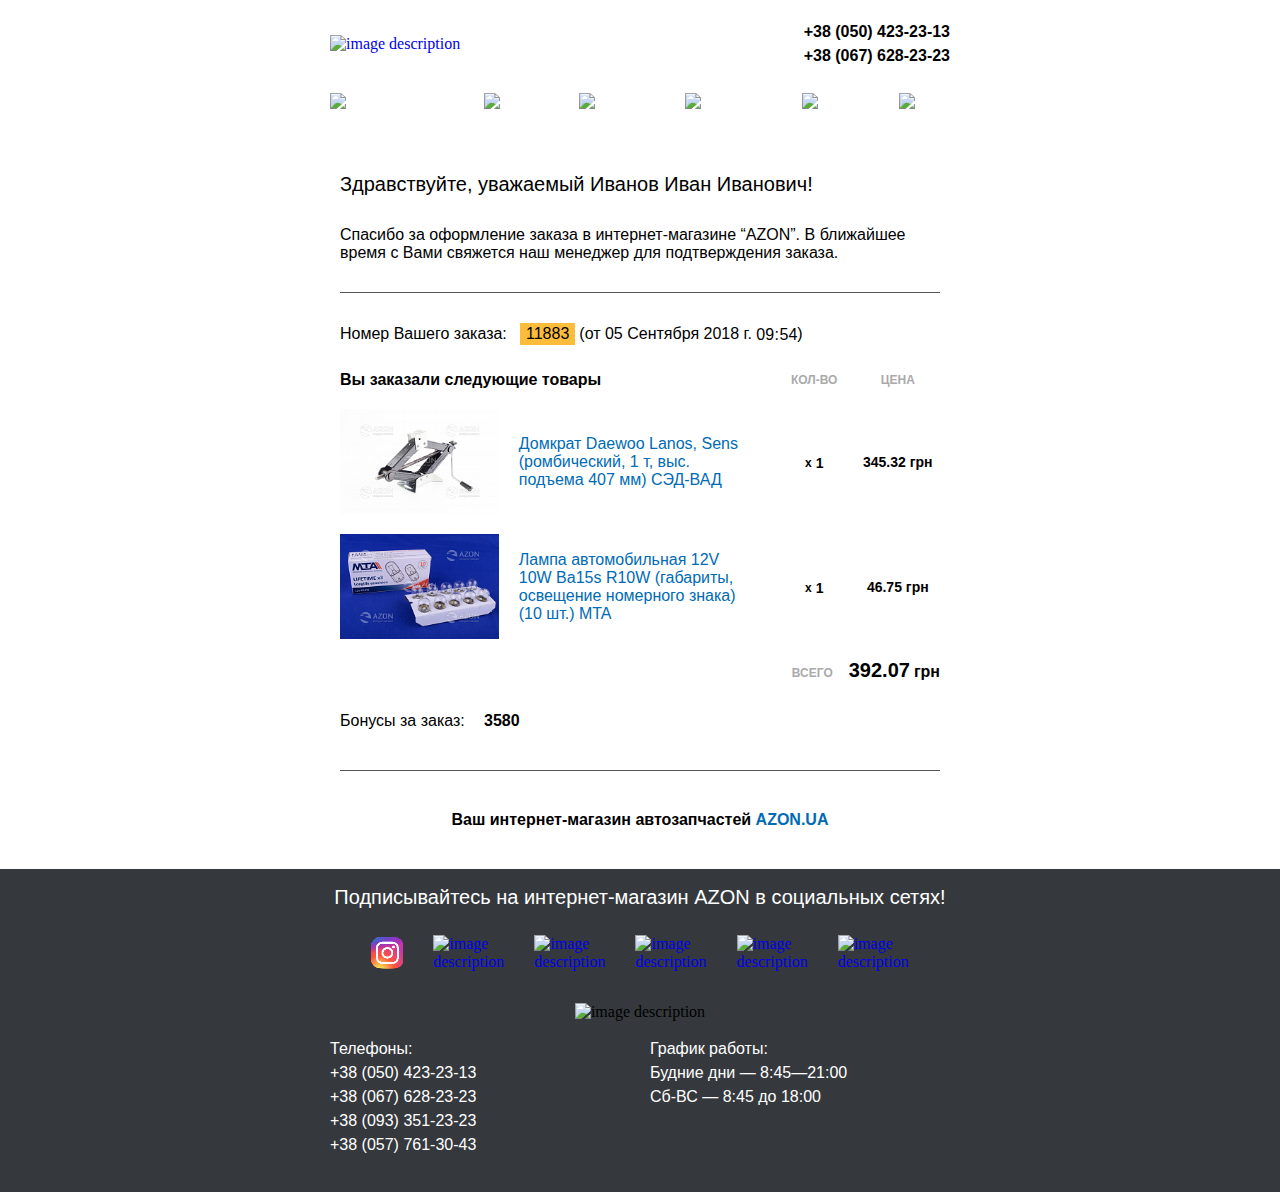
==== order.html @ e0216273 "first commit" ====
<!DOCTYPE html PUBLIC "-//W3C//DTD XHTML 1.0 Strict//EN" "http://www.w3.org/TR/xhtml1/DTD/xhtml1-strict.dtd">
<html xmlns="http://www.w3.org/1999/xhtml">
<head>
  <meta charset="UTF-8">
  <title>AZON</title>
</head>
<body marginheight="0" marginwidth="0" leftmargin="0" topmargin="0" bgcolor="#ffffff" style="min-width:320px; height: 100%;">


<table width="100%" cellpadding="0" cellspacing="0" border="0" bgcolor="#ffffff" style="height: 100%;">
  <tr>
    <td valign="top">
      <table class="container" width="640" cellpadding="0" cellspacing="0" border="0" align="center" style="margin-left:auto; margin-right:auto; padding: 0 10px">
        <tr>
          <td class="header">
            <table cellpadding="0" cellspacing="0" border="0" width="100%">
              <tbody>
              <tr>
                <td height="20" style="font-size: 0; line-height: 0;"></td>
              </tr>
              <tr>
                <td width="181"><a href="https://azon.ua" target="_blank" style="text-decoration: none;"><img src="https://azon.ua/bitrix/templates/azon/images/mail/azon.png" align="left" border="0" hspace="0" vspace="0" alt="image description" style="vertical-align: top; width: 100% !important; max-width: 100%; height: auto !important;" /></a></td>
                <td width="20"></td>
                <td>
                  <table cellpadding="0" cellspacing="0" border="0" width="100%">
                    <tbody>
                    <tr>
                      <td align="right"><a href="tel:+380504232313" value="+380504232313" target="_blank" style="font-size:16px; font-weight: 700; text-decoration:none; line-height:24px; color: #000000; font-family: Tahoma, Geneva, sans-serif;">+38 (050) 423-23-13</a></td>
                    </tr>
                    <td align="right"><a href="tel:+380676282323" value="+380676282323" target="_blank" style="font-size:16px; font-weight: 700; text-decoration:none; line-height:24px; color: #000000; font-family: Tahoma, Geneva, sans-serif;">+38 (067) 628-23-23</a></td>
                    </tr>
                    </tbody>
                  </table>
                </td>
              </tr>
              <tr>
                <td height="25" style="font-size: 0; line-height: 0;"></td>
              </tr>
              </tbody>
            </table>
          </td>
        </tr>
        <tr>
          <td class="content" style="font-size: 0; line-height: 0;">
            <table cellpadding="0" cellspacing="0" border="0" width="100%" style="font-family: Tahoma, Geneva, sans-serif;">
              <tbody>
              <tr>
                <td width="108" align="left">
                  <a href="https://azon.ua/vaz/" target="_blank" style="text-decoration: none;"><img border="0" hspace="0" vspace="0" src="https://azon.ua/bitrix/templates/azon/images/mail/vaz.png" alt="image description" style="vertical-align:middle; max-width: 100%; height: auto !important;"></a>
                </td>
                <td width="103" align="center">
                  <a href="https://azon.ua/daewoo/" target="_blank" style="text-decoration: none;"><img border="0" hspace="0" vspace="0" src="https://azon.ua/bitrix/templates/azon/images/mail/daewoo.png" alt="image description" style="vertical-align:middle; max-width: 100%; height: auto !important;"></a>
                </td>
                <td width="85" align="center">
                  <a href="https://azon.ua/gaz/" target="_blank" style="text-decoration: none;"><img border="0" hspace="0" vspace="0" src="https://azon.ua/bitrix/templates/azon/images/mail/gaz.png" alt="image description" style="vertical-align:middle; max-width: 100%; height: auto !important;"></a>
                </td>
                <td width="125" align="center">
                  <a href="https://azon.ua/chevrolet/" target="_blank" style="text-decoration: none;"><img border="0" hspace="0" vspace="0" src="https://azon.ua/bitrix/templates/azon/images/mail/chevrolet.png" alt="image description" style="vertical-align:middle; max-width: 100%; height: auto !important;"></a>
                </td>
                <td width="106" align="center">
                  <a href="https://azon.ua/zaz/" target="_blank" style="text-decoration: none;"><img border="0" hspace="0" vspace="0" src="https://azon.ua/bitrix/templates/azon/images/mail/zaz.png" alt="image description" style="vertical-align:middle; max-width: 100%; height: auto !important;"></a>
                </td>
                <td width="85" align="center">
                  <a href="https://azon.ua/azlk/" target="_blank" style="text-decoration: none;"><img border="0" hspace="0" vspace="0" src="https://azon.ua/bitrix/templates/azon/images/mail/azlk.png" alt="image description" style="vertical-align:middle; max-width: 100%; height: auto !important;"></a>
                </td>
              </tr>
              <tr>
                <td height="24" style="font-size: 0; line-height: 0;"></td>
              </tr>
              </tbody>
            </table>
          </td>
        </tr>
      </table>
    </td>
  </tr>
</table>

<table cellpadding="0" cellspacing="0" border="0" style="margin:0 auto;width:600px">
  <tbody>
  <tr>
    <td style="border-bottom:1px solid #565656;padding:20px 0 20px">
      <div style="font-family:Tahoma,Arial,sans-serif;font-size:20px;padding:20px 0">Здравствуйте, уважаемый <span style="font-family:Tahoma,Arial,sans-serif;font-size:20px">Иванов Иван Иванович!</span></div>
      <div style="font-family:Tahoma,Arial,sans-serif;font-size:16px;padding:10px 0">Спасибо за оформление заказа в интернет-магазине “AZON”. В ближайшее время с Вами свяжется наш менеджер для подтверждения заказа.</div>
    </td>
  </tr>
  <tr>
    <td style="border-bottom:1px solid #565656;padding:20px 0">
      <table cellpadding="0" cellspacing="0" border="0" style="width:100%">
        <tbody>
        <tr>
          <td>
            <table cellpadding="0" cellspacing="0" border="0" style="width:100%">
              <tbody>
              <tr>
                <td style="padding:10px 0 16px;width:30%">
                  <div style="color:#000;font-family:Tahoma,Arial,sans-serif;font-size:16px">Номер Вашего заказа:</div>
                </td>
                <td style="padding:10px 0 16px">
                  <div><span style="background:#fdbd3b;color:#000;display:inline-block;font-family:Tahoma,Arial,sans-serif;font-size:16px;padding:2px 6px;vertical-align:middle">11883</span> <span style="color:#000;display:inline-block;font-family:Tahoma,Arial,sans-serif;font-size:16px;vertical-align:middle"><span style="color:#000;display:inline-block;font-family:Tahoma,Arial,sans-serif;font-size:16px;vertical-align:middle">(от</span> <span style="color:#000;display:inline-block;font-family:Tahoma,Arial,sans-serif;font-size:16px;vertical-align:middle">05</span> <span style="color:#000;display:inline-block;font-family:Tahoma,Arial,sans-serif;font-size:16px;vertical-align:middle">Сентября</span> <span style="color:#000;display:inline-block;font-family:Tahoma,Arial,sans-serif;font-size:16px;vertical-align:middle">2018</span> <span style="color:#000;display:inline-block;font-family:Tahoma,Arial,sans-serif;font-size:16px;vertical-align:middle">г.</span> <span style="color:#000;display:inline-block;font-family:Tahoma,Arial,sans-serif;font-size:16px;vertical-align:middle"><span style="color:#000;display:inline-block;font-family:Tahoma,Arial,sans-serif;font-size:16px;vertical-align:middle">09</span> <span style="color:#000;display:inline-block;font-family:Tahoma,Arial,sans-serif;font-size:16px;margin:0 -.25em;vertical-align:middle">:</span> <span style="color:#000;display:inline-block;font-family:Tahoma,Arial,sans-serif;font-size:16px;vertical-align:middle">54</span> </span><span style="color:#000;display:inline-block;font-family:Tahoma,Arial,sans-serif;font-size:16px;vertical-align:middle">)</span></span></div>
                </td>
              </tr>
              </tbody>
            </table>
          </td>
        </tr>
        <tr>
          <td>
            <table cellpadding="0" cellspacing="0" border="0" style="width:100%">
              <tbody>
              <tr>
                <td colspan="2">
                  <div style="color:#000;font-family:Tahoma,Arial,sans-serif;font-size:16px;font-weight:700;padding:10px 0">Вы заказали следующие товары</div>
                </td>
                <td>
                  <div style="color:#aaa;font-family:Tahoma,Arial,sans-serif;font-size:12px;font-weight:700;padding:10px 0;text-align:center;text-transform:uppercase">кол-во</div>
                </td>
                <td>
                  <div style="color:#aaa;font-family:Tahoma,Arial,sans-serif;font-size:12px;font-weight:700;padding:10px 0;text-align:center;text-transform:uppercase">цена</div>
                </td>
              </tr>
              <tr>
                <td style="padding:10px 0;width:180px">
                  <div><img src="images/img-1.jpg" alt="goods" style="display:block;width:100%"></div>
                </td>
                <td style="padding:10px 20px 10px;width:250px"><a href="#" target="_blank" style="color:#006bb5;display:block;font-family:Tahoma,Arial,sans-serif;font-size:16px;text-decoration:none">Домкрат Daewoo Lanos, Sens (ромбический, 1 т, выс. подъема 407 мм) СЭД-ВАД</a></td>
                <td style="padding:10px 0;text-align:center;width:90px">
                  <div style="display:block"><span style="display:inline-block;font-family:Tahoma,Arial,sans-serif;font-size:12px;font-weight:700;vertical-align:middle">x</span> <span style="display:inline-block;font-family:Tahoma,Arial,sans-serif;font-size:14px;font-weight:700;vertical-align:middle">1</span></div>
                </td>
                <td style="padding:10px 0;text-align:center;width:90px">
                  <div style="display:block;font-family:Tahoma,Arial,sans-serif;font-size:14px;font-weight:700"><span style="display:inline-block;vertical-align:middle">345.32</span> <span style="display:inline-block;vertical-align:middle">грн</span></div>
                </td>
              </tr>
              <tr>
                <td style="padding:10px 0;width:180px">
                  <div><img src="images/img-2.jpg" alt="goods" style="display:block;width:100%"></div>
                </td>
                <td style="padding:10px 20px 10px;width:250px"><a href="#" target="_blank" style="color:#006bb5;display:block;font-family:Tahoma,Arial,sans-serif;font-size:16px;text-decoration:none">Лампа автомобильная 12V 10W Ba15s R10W (габариты, освещение номерного знака) (10 шт.) MTA</a></td>
                <td style="padding:10px 0;text-align:center;width:90px">
                  <div style="display:block"><span style="display:inline-block;font-family:Tahoma,Arial,sans-serif;font-size:12px;font-weight:700;vertical-align:middle">x</span> <span style="display:inline-block;font-family:Tahoma,Arial,sans-serif;font-size:14px;font-weight:700;vertical-align:middle">1</span></div>
                </td>
                <td style="padding:10px 0;text-align:center;width:90px">
                  <div style="display:block;font-family:Tahoma,Arial,sans-serif;font-size:14px;font-weight:700"><span style="display:inline-block;vertical-align:middle">46.75</span> <span style="display:inline-block;vertical-align:middle">грн</span></div>
                </td>
              </tr>
              <tr>
                <td colspan="4">
                  <div style="padding:10px 0;text-align:right">
                    <div><span style="color:#aaa;font-family:Tahoma,Arial,sans-serif;font-size:12px;font-weight:700;margin-right:12px;text-transform:uppercase">Всего</span> <span style="color:#000;font-family:Tahoma,Arial,sans-serif;font-size:20px;font-weight:700">392.07</span> <span style="color:#000;font-family:Tahoma,Arial,sans-serif;font-size:16px;font-weight:700">грн</span></div>
                  </div>
                </td>
              </tr>
              </tbody>
            </table>
          </td>
        </tr>
        <tr>
          <td style="padding:20px 0;width:30%">
            <table cellpadding="0" cellspacing="0" border="0" style="width:100%">
              <tbody>
              <tr>
                <td style="width:24%">
                  <div style="color:#000;font-family:Tahoma,Arial,sans-serif;font-size:16px">Бонусы за заказ:</div>
                </td>
                <td>
                  <div style="color:#000;font-family:Tahoma,Arial,sans-serif;font-size:16px;font-weight:700">3580</div>
                </td>
              </tr>
              </tbody>
            </table>
          </td>
        </tr>
        </tbody>
      </table>
    </td>
  </tr>
  <tr>
    <td>
      <table cellpadding="0" cellspacing="0" border="0" style="width:100%">
        <tbody>
        <tr>
          <td>
            <div style="color:#000;font-family:Tahoma,Arial,sans-serif;font-size:16px;font-weight:700;padding:40px 0;text-align:center">Ваш интернет-магазин автозапчастей <a target="_blank" href="http://azon.ua" style="color:#006bb5;font-family:Tahoma,Arial,sans-serif;font-size:16px;font-weight:700;text-decoration:none">AZON.UA</a></div>
          </td>
        </tr>
        </tbody>
      </table>
    </td>
  </tr>
  </tbody>
</table>

<table width="100%" cellpadding="0" cellspacing="0" border="0" bgcolor="#35393d" style="height: 100%;">
  <td valign="top">
    <table class="container" width="640" cellpadding="0" cellspacing="0" border="0" align="center" style="margin-left:auto; margin-right:auto; padding: 0 10px">
      <tr>
        <td class="footer">
          <table cellpadding="0" cellspacing="0" border="0" width="100%" bgcolor="#35393d">
            <tbody>
            <tr>
              <td>
                <table cellpadding="0" cellspacing="0" border="0" align="center">
                  <tbody>
                  <tr>
                    <td height="16" style="font-size: 0; line-height: 0;"></td>
                  </tr>
                  <tr>
                    <td style="font-size:20px; line-height:24px; color: #ffffff; text-align: left; font-family: Tahoma, Geneva, sans-serif;">Подписывайтесь на интернет-магазин AZON в социальных сетях!</td>
                  </tr>
                  <tr>
                    <td height="26" style="font-size: 0; line-height: 0;"></td>
                  </tr>
                  </tbody>
                </table>
              </td>
            </tr>
            <tr>
              <td height="30">
                <table cellpadding="0" cellspacing="0" border="0" align="center">
                  <tbody>
                  <tr>
                    <td width="30" style="font-size:0; line-height:0;"></td>
                    <td width="32"><a href="https://www.instagram.com/azon.ua/" target="_blank" style="text-decoration: none;"><img border="0" hspace="0" vspace="0" src="images/instagram.png" alt="image description" style="vertical-align:top;" width="32" height="32"></a></td>
                    <td width="30" style="font-size:0; line-height:0;"></td>
                    <td width="32"><a href="https://www.facebook.com/azon.avtozapchasti/" target="_blank" style="text-decoration: none;"><img border="0" hspace="0" vspace="0" src="https://azon.ua/bitrix/templates/azon/images/mail/fb.png" alt="image description" style="vertical-align:top;" width="32" height="32"></a></td>
                    <td width="30" style="font-size:0; line-height:0;"></td>
                    <td width="32"><a href="https://vk.com/azon_avtozapchasti" target="_blank" style="text-decoration: none;"><img border="0" hspace="0" vspace="0" src="https://azon.ua/bitrix/templates/azon/images/mail/vk.png" alt="image description" style="vertical-align:top;" width="32" height="32"></a></td>
                    <td width="30" style="font-size:0; line-height:0;"></td>
                    <td width="32"><a href="https://plus.google.com/u/0/115875394423519435630/posts" target="_blank" style="text-decoration: none;"><img border="0" hspace="0" vspace="0" src="https://azon.ua/bitrix/templates/azon/images/mail/gplus.png" alt="image description" style="vertical-align:top;" width="32" height="32"></a></td>
                    <td width="30" style="font-size:0; line-height:0;"></td>
                    <td width="32"><a href="https://twitter.com/AzonUa" target="_blank" style="text-decoration: none;"><img border="0" hspace="0" vspace="0" src="https://azon.ua/bitrix/templates/azon/images/mail/twitter.png" alt="image description" style="vertical-align:top;" width="32" height="32"></a></td>
                    <td width="30" style="font-size:0; line-height:0;"></td>
                    <td width="32"><a href="https://www.youtube.com/channel/UCBYGCaAhl8rYjt5gKfgZfoA" target="_blank" style="text-decoration: none;"><img border="0" hspace="0" vspace="0" src="https://azon.ua/bitrix/templates/azon/images/mail/youtube.png" alt="image description" style="vertical-align:top;" width="32" height="32"></a></td>
                    <td width="30" style="font-size:0; line-height:0;"></td>
                  </tr>
                  <tr>
                    <td height="30" style="font-size: 0; line-height: 0;"></td>
                  </tr>
                  </tbody>
                </table>
              </td>
            </tr>
            <tr>
              <td width="100%" align="center">
                <img border="0" hspace="0" vspace="0" src="https://azon.ua/bitrix/templates/azon/images/mail/line.png" alt="image description" style="vertical-align:middle; width: 100%; max-width: 100%; height: auto !important;">
              </td>
            </tr>
            <tr>
              <td height="16" style="font-size: 0; line-height: 0;"></td>
            </tr>
            <tr>
              <td>
                <table cellpadding="0" cellspacing="0" border="0" width="100%">
                  <tbody>
                  <tr>
                    <td style="vertical-align: top;" width="300">
                      <table cellpadding="0" cellspacing="0" border="0" width="100%">
                        <tbody>
                        <tr>
                          <td align="left" style="font-size:16px; font-weight: 400; text-decoration:none; line-height:24px; color: #ffffff; font-family: Tahoma, Geneva, sans-serif;">Телефоны:</td>
                        </tr>
                        <tr>
                          <td align="left" style="font-size:16px; font-weight: 400; text-decoration:none; line-height:24px; color: #ffffff; font-family: Tahoma, Geneva, sans-serif;">+38 (050) 423-23-13</td>
                        </tr>
                        <tr>
                          <td align="left" style="font-size:16px; font-weight: 400; text-decoration:none; line-height:24px; color: #ffffff; font-family: Tahoma, Geneva, sans-serif;">+38 (067) 628-23-23</td>
                        </tr>
                        <tr>
                          <td align="left" style="font-size:16px; font-weight: 400; text-decoration:none; line-height:24px; color: #ffffff; font-family: Tahoma, Geneva, sans-serif;">+38 (093) 351-23-23</td>
                        </tr>
                        <tr>
                          <td align="left" style="font-size:16px; font-weight: 400; text-decoration:none; line-height:24px; color: #ffffff; font-family: Tahoma, Geneva, sans-serif;">+38 (057) 761-30-43</td>
                        </tr>
                        </tbody>
                      </table>
                    </td>
                    <td width="20"></td>
                    <td style="vertical-align: top;">
                      <table cellpadding="0" cellspacing="0" border="0" width="100%">
                        <tbody>
                        <tr>
                          <td align="left" style="font-size:16px; font-weight: 400; text-decoration:none; line-height:24px; color: #ffffff; font-family: Tahoma, Geneva, sans-serif;">График работы:</td>
                        </tr>
                        <tr>
                          <td align="left" style="font-size:16px; font-weight: 400; text-decoration:none; line-height:24px; color: #ffffff; font-family: Tahoma, Geneva, sans-serif;">Будние дни — 8:45—21:00</td>
                        </tr>
                        <tr>
                          <td align="left" style="font-size:16px; font-weight: 400; text-decoration:none; line-height:24px; color: #ffffff; font-family: Tahoma, Geneva, sans-serif;">Сб-ВС — 8:45 до 18:00</td>
                        </tr>
                        </tbody>
                      </table>
                    </td>
                  </tr>
                  <tr>
                    <td height="35" style="font-size: 0; line-height: 0;"></td>
                  </tr>
                  </tbody>
                </table>
              </td>
            </tr>
            </tbody>
          </table>
        </td>
      </tr>
    </table>
  </td>
</table>


</body>
</html>
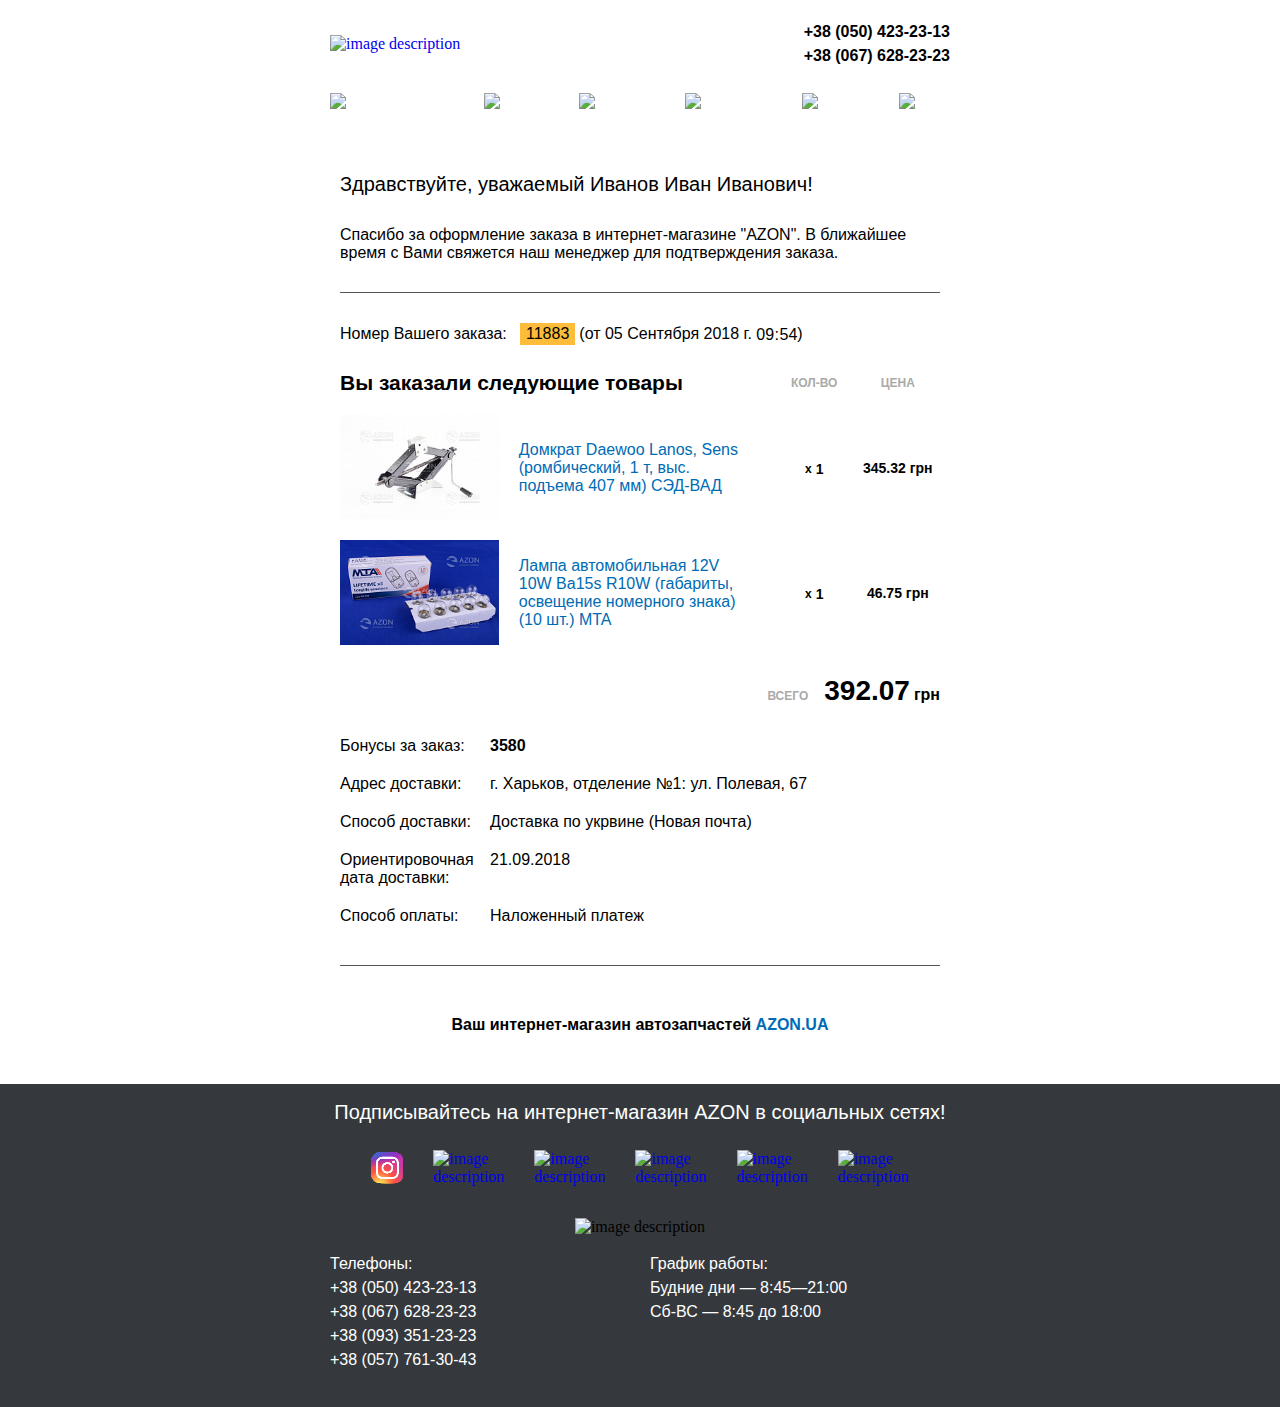
==== commit 7e6596e0: "add review" ====
--- a/order.html
+++ b/order.html
@@ -81,7 +81,7 @@
   <tr>
     <td style="border-bottom:1px solid #565656;padding:20px 0 20px">
       <div style="font-family:Tahoma,Arial,sans-serif;font-size:20px;padding:20px 0">Здравствуйте, уважаемый <span style="font-family:Tahoma,Arial,sans-serif;font-size:20px">Иванов Иван Иванович!</span></div>
-      <div style="font-family:Tahoma,Arial,sans-serif;font-size:16px;padding:10px 0">Спасибо за оформление заказа в интернет-магазине “AZON”. В ближайшее время с Вами свяжется наш менеджер для подтверждения заказа.</div>
+      <div style="font-family:Tahoma,Arial,sans-serif;font-size:16px;padding:10px 0">Спасибо за оформление заказа в интернет-магазине "AZON". В ближайшее время с Вами свяжется наш менеджер для подтверждения заказа.</div>
     </td>
   </tr>
   <tr>
@@ -110,7 +110,7 @@
               <tbody>
               <tr>
                 <td colspan="2">
-                  <div style="color:#000;font-family:Tahoma,Arial,sans-serif;font-size:16px;font-weight:700;padding:10px 0">Вы заказали следующие товары</div>
+                  <div style="color:#000;font-family:Tahoma,Arial,sans-serif;font-size:21px;font-weight:700;padding:10px 0">Вы заказали следующие товары</div>
                 </td>
                 <td>
                   <div style="color:#aaa;font-family:Tahoma,Arial,sans-serif;font-size:12px;font-weight:700;padding:10px 0;text-align:center;text-transform:uppercase">кол-во</div>
@@ -121,7 +121,7 @@
               </tr>
               <tr>
                 <td style="padding:10px 0;width:180px">
-                  <div><img src="images/img-1.jpg" alt="goods" style="display:block;width:100%"></div>
+                  <a href="#" target="_blank" style="display:block;outline: none;"><img src="images/img-1.jpg" alt="goods" style="display:block;width:100%;outline: none;border:0"/></a>
                 </td>
                 <td style="padding:10px 20px 10px;width:250px"><a href="#" target="_blank" style="color:#006bb5;display:block;font-family:Tahoma,Arial,sans-serif;font-size:16px;text-decoration:none">Домкрат Daewoo Lanos, Sens (ромбический, 1 т, выс. подъема 407 мм) СЭД-ВАД</a></td>
                 <td style="padding:10px 0;text-align:center;width:90px">
@@ -133,7 +133,7 @@
               </tr>
               <tr>
                 <td style="padding:10px 0;width:180px">
-                  <div><img src="images/img-2.jpg" alt="goods" style="display:block;width:100%"></div>
+                  <a target="_blank" href="#" style="display:block;outline: none;"><img src="images/img-2.jpg" alt="goods" style="display:block;width:100%;outline: none;border:0"/></a>
                 </td>
                 <td style="padding:10px 20px 10px;width:250px"><a href="#" target="_blank" style="color:#006bb5;display:block;font-family:Tahoma,Arial,sans-serif;font-size:16px;text-decoration:none">Лампа автомобильная 12V 10W Ba15s R10W (габариты, освещение номерного знака) (10 шт.) MTA</a></td>
                 <td style="padding:10px 0;text-align:center;width:90px">
@@ -145,8 +145,8 @@
               </tr>
               <tr>
                 <td colspan="4">
-                  <div style="padding:10px 0;text-align:right">
-                    <div><span style="color:#aaa;font-family:Tahoma,Arial,sans-serif;font-size:12px;font-weight:700;margin-right:12px;text-transform:uppercase">Всего</span> <span style="color:#000;font-family:Tahoma,Arial,sans-serif;font-size:20px;font-weight:700">392.07</span> <span style="color:#000;font-family:Tahoma,Arial,sans-serif;font-size:16px;font-weight:700">грн</span></div>
+                  <div style="padding:20px 0 10px;text-align:right">
+                    <div><span style="color:#aaa;font-family:Tahoma,Arial,sans-serif;font-size:12px;font-weight:700;margin-right:12px;text-transform:uppercase">Всего</span> <span style="color:#000;font-family:Tahoma,Arial,sans-serif;font-size:28px;font-weight:700">392.07</span> <span style="color:#000;font-family:Tahoma,Arial,sans-serif;font-size:16px;font-weight:700">грн</span></div>
                   </div>
                 </td>
               </tr>
@@ -155,16 +155,28 @@
           </td>
         </tr>
         <tr>
-          <td style="padding:20px 0;width:30%">
+          <td style="padding:10px 0 10px 0">
             <table cellpadding="0" cellspacing="0" border="0" style="width:100%">
               <tbody>
               <tr>
-                <td style="width:24%">
-                  <div style="color:#000;font-family:Tahoma,Arial,sans-serif;font-size:16px">Бонусы за заказ:</div>
-                </td>
-                <td>
-                  <div style="color:#000;font-family:Tahoma,Arial,sans-serif;font-size:16px;font-weight:700">3580</div>
-                </td>
+                <td style="width: 25%;padding: 10px 0 10px 0;vertical-align: top"><div style="color:#000;font-family:Tahoma,Arial,sans-serif;font-size:16px">Бонусы за заказ:</div></td>
+                <td style="padding: 10px 0 10px 0;vertical-align: top"><div style="color:#000;font-family:Tahoma,Arial,sans-serif;font-size:16px;font-weight:700">3580</div></td>
+              </tr>
+              <tr>
+                <td style="padding: 10px 0 10px 0;vertical-align: top"><div style="color:#000;font-family:Tahoma,Arial,sans-serif;font-size:16px">Адрес доставки:</div></td>
+                <td style="padding: 10px 0 10px 0;vertical-align: top"><div style="color:#000;font-family:Tahoma,Arial,sans-serif;font-size:16px">г. Харьков, отделение №1: ул. Полевая, 67</div></td>
+              </tr>
+              <tr>
+                <td style="padding: 10px 0 10px 0;vertical-align: top"><div style="color:#000;font-family:Tahoma,Arial,sans-serif;font-size:16px">Способ доставки:</div></td>
+                <td style="padding: 10px 0 10px 0;vertical-align: top"><div style="color:#000;font-family:Tahoma,Arial,sans-serif;font-size:16px">Доставка по укрвине (Новая почта)</div></td>
+              </tr>
+              <tr>
+                <td style="padding: 10px 0 10px 0;vertical-align: top"><div style="color:#000;font-family:Tahoma,Arial,sans-serif;font-size:16px">Ориентировочная дата доставки:</div></td>
+                <td style="padding: 10px 0 10px 0;vertical-align: top"><div style="color:#000;font-family:Tahoma,Arial,sans-serif;font-size:16px">21.09.2018</div></td>
+              </tr>
+              <tr>
+                <td style="padding: 10px 0 10px 0;vertical-align: top"><div style="color:#000;font-family:Tahoma,Arial,sans-serif;font-size:16px">Способ оплаты:</div></td>
+                <td style="padding: 10px 0 10px 0;vertical-align: top"><div style="color:#000;font-family:Tahoma,Arial,sans-serif;font-size:16px">Наложенный платеж</div></td>
               </tr>
               </tbody>
             </table>
@@ -180,7 +192,7 @@
         <tbody>
         <tr>
           <td>
-            <div style="color:#000;font-family:Tahoma,Arial,sans-serif;font-size:16px;font-weight:700;padding:40px 0;text-align:center">Ваш интернет-магазин автозапчастей <a target="_blank" href="http://azon.ua" style="color:#006bb5;font-family:Tahoma,Arial,sans-serif;font-size:16px;font-weight:700;text-decoration:none">AZON.UA</a></div>
+            <div style="color:#000;font-family:Tahoma,Arial,sans-serif;font-size:16px;font-weight:700;padding:50px 0;text-align:center">Ваш интернет-магазин автозапчастей <a target="_blank" href="http://azon.ua" style="color:#006bb5;font-family:Tahoma,Arial,sans-serif;font-size:16px;font-weight:700;text-decoration:none">AZON.UA</a></div>
           </td>
         </tr>
         </tbody>
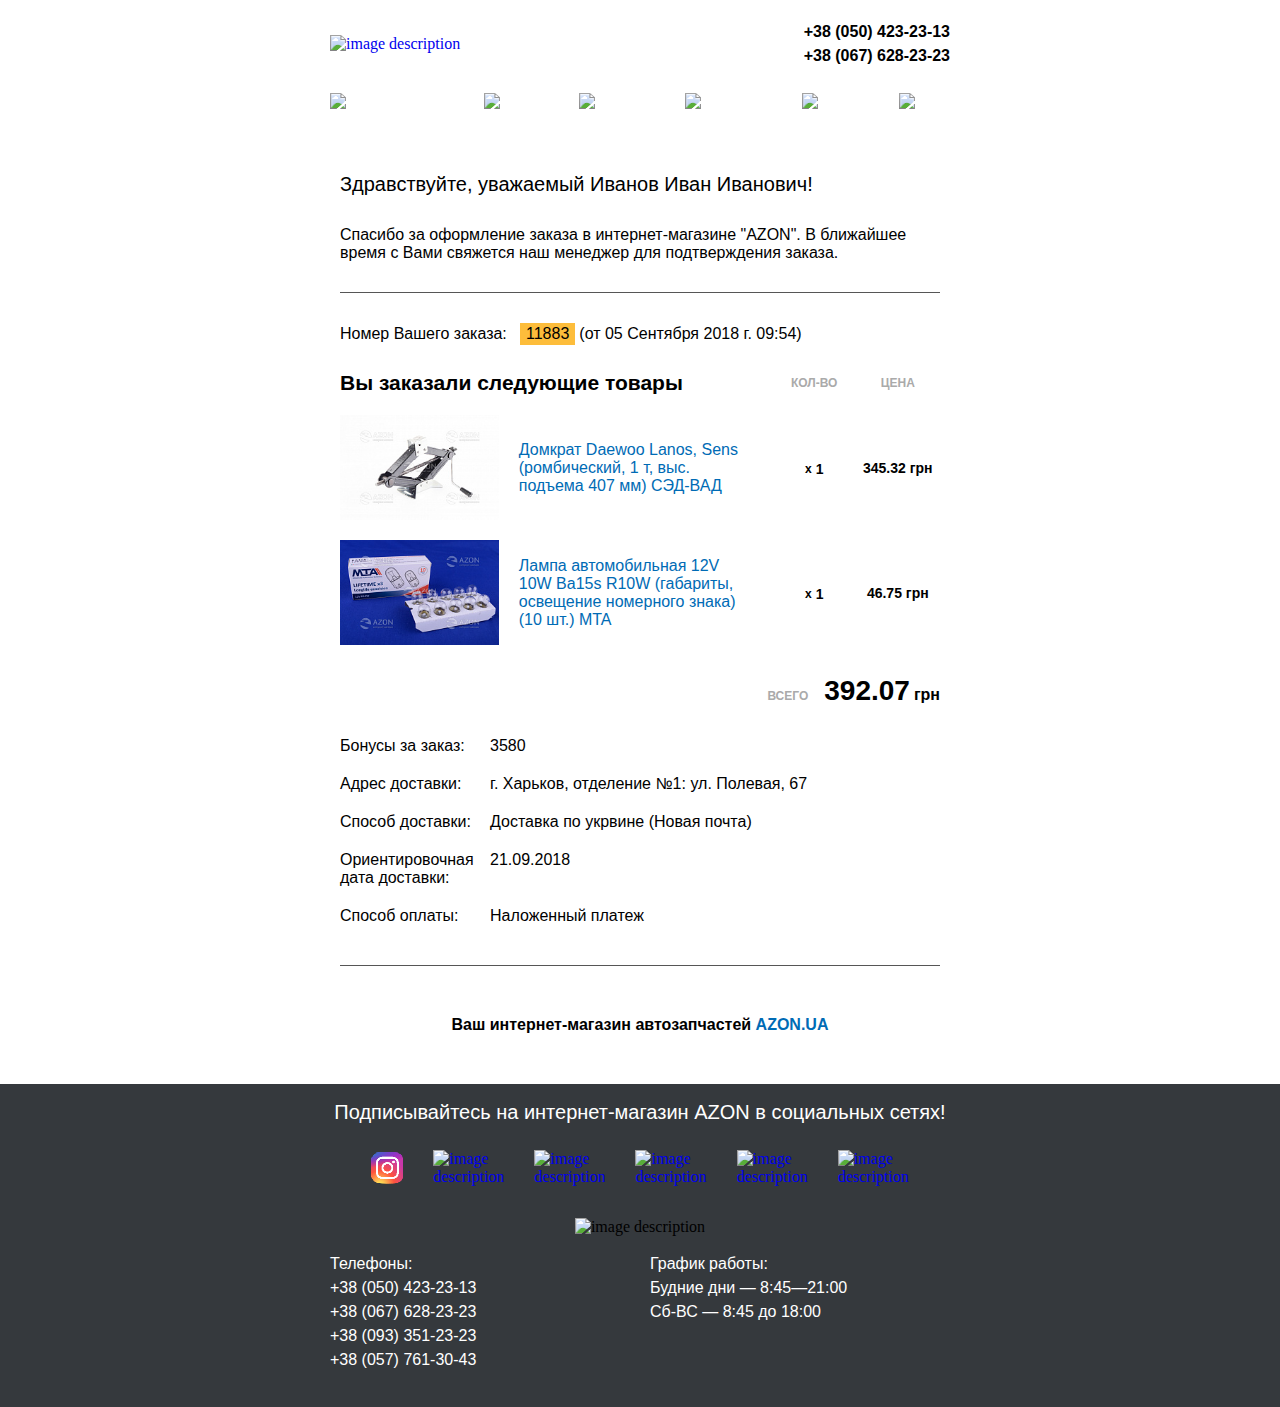
==== commit 7489bd25: "edit review" ====
--- a/order.html
+++ b/order.html
@@ -97,7 +97,10 @@
                   <div style="color:#000;font-family:Tahoma,Arial,sans-serif;font-size:16px">Номер Вашего заказа:</div>
                 </td>
                 <td style="padding:10px 0 16px">
-                  <div><span style="background:#fdbd3b;color:#000;display:inline-block;font-family:Tahoma,Arial,sans-serif;font-size:16px;padding:2px 6px;vertical-align:middle">11883</span> <span style="color:#000;display:inline-block;font-family:Tahoma,Arial,sans-serif;font-size:16px;vertical-align:middle"><span style="color:#000;display:inline-block;font-family:Tahoma,Arial,sans-serif;font-size:16px;vertical-align:middle">(от</span> <span style="color:#000;display:inline-block;font-family:Tahoma,Arial,sans-serif;font-size:16px;vertical-align:middle">05</span> <span style="color:#000;display:inline-block;font-family:Tahoma,Arial,sans-serif;font-size:16px;vertical-align:middle">Сентября</span> <span style="color:#000;display:inline-block;font-family:Tahoma,Arial,sans-serif;font-size:16px;vertical-align:middle">2018</span> <span style="color:#000;display:inline-block;font-family:Tahoma,Arial,sans-serif;font-size:16px;vertical-align:middle">г.</span> <span style="color:#000;display:inline-block;font-family:Tahoma,Arial,sans-serif;font-size:16px;vertical-align:middle"><span style="color:#000;display:inline-block;font-family:Tahoma,Arial,sans-serif;font-size:16px;vertical-align:middle">09</span> <span style="color:#000;display:inline-block;font-family:Tahoma,Arial,sans-serif;font-size:16px;margin:0 -.25em;vertical-align:middle">:</span> <span style="color:#000;display:inline-block;font-family:Tahoma,Arial,sans-serif;font-size:16px;vertical-align:middle">54</span> </span><span style="color:#000;display:inline-block;font-family:Tahoma,Arial,sans-serif;font-size:16px;vertical-align:middle">)</span></span></div>
+                  <div>
+                    <span style="background:#fdbd3b;color:#000;display:inline-block;font-family:Tahoma,Arial,sans-serif;font-size:16px;padding:2px 6px;vertical-align:middle">11883</span>
+                    <span style="color:#000;display:inline-block;font-family:Tahoma,Arial,sans-serif;font-size:16px;vertical-align:middle">(от 05 Сентября 2018 г. 09:54)</span>
+                  </div>
                 </td>
               </tr>
               </tbody>
@@ -160,7 +163,7 @@
               <tbody>
               <tr>
                 <td style="width: 25%;padding: 10px 0 10px 0;vertical-align: top"><div style="color:#000;font-family:Tahoma,Arial,sans-serif;font-size:16px">Бонусы за заказ:</div></td>
-                <td style="padding: 10px 0 10px 0;vertical-align: top"><div style="color:#000;font-family:Tahoma,Arial,sans-serif;font-size:16px;font-weight:700">3580</div></td>
+                <td style="padding: 10px 0 10px 0;vertical-align: top"><div style="color:#000;font-family:Tahoma,Arial,sans-serif;font-size:16px;">3580</div></td>
               </tr>
               <tr>
                 <td style="padding: 10px 0 10px 0;vertical-align: top"><div style="color:#000;font-family:Tahoma,Arial,sans-serif;font-size:16px">Адрес доставки:</div></td>
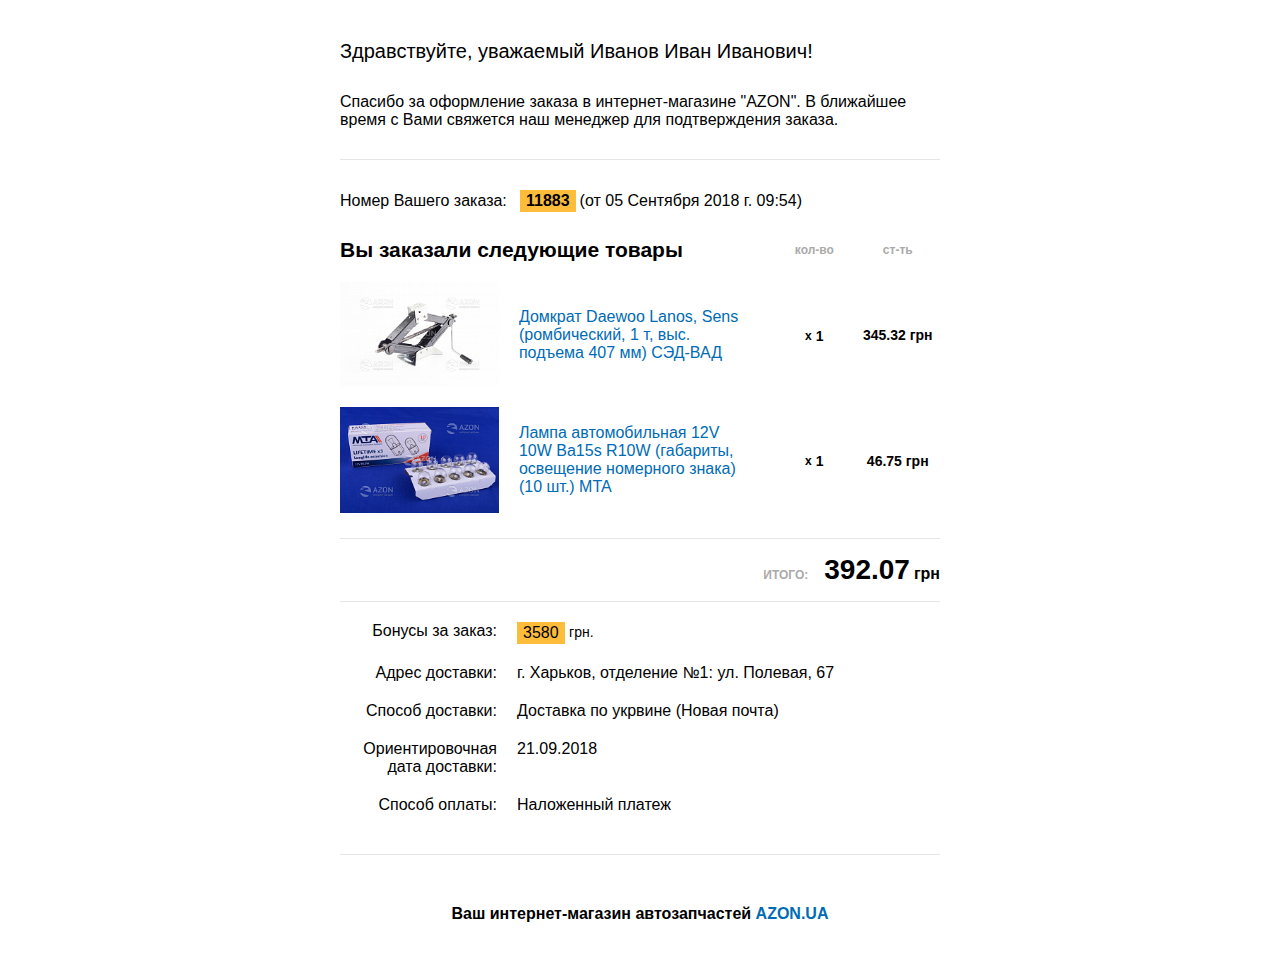
==== commit d0dc671f: "edit mail" ====
--- a/order.html
+++ b/order.html
@@ -7,307 +7,188 @@
 <body marginheight="0" marginwidth="0" leftmargin="0" topmargin="0" bgcolor="#ffffff" style="min-width:320px; height: 100%;">
 
 
-<table width="100%" cellpadding="0" cellspacing="0" border="0" bgcolor="#ffffff" style="height: 100%;">
-  <tr>
-    <td valign="top">
-      <table class="container" width="640" cellpadding="0" cellspacing="0" border="0" align="center" style="margin-left:auto; margin-right:auto; padding: 0 10px">
-        <tr>
-          <td class="header">
-            <table cellpadding="0" cellspacing="0" border="0" width="100%">
-              <tbody>
-              <tr>
-                <td height="20" style="font-size: 0; line-height: 0;"></td>
-              </tr>
-              <tr>
-                <td width="181"><a href="https://azon.ua" target="_blank" style="text-decoration: none;"><img src="https://azon.ua/bitrix/templates/azon/images/mail/azon.png" align="left" border="0" hspace="0" vspace="0" alt="image description" style="vertical-align: top; width: 100% !important; max-width: 100%; height: auto !important;" /></a></td>
-                <td width="20"></td>
-                <td>
-                  <table cellpadding="0" cellspacing="0" border="0" width="100%">
-                    <tbody>
-                    <tr>
-                      <td align="right"><a href="tel:+380504232313" value="+380504232313" target="_blank" style="font-size:16px; font-weight: 700; text-decoration:none; line-height:24px; color: #000000; font-family: Tahoma, Geneva, sans-serif;">+38 (050) 423-23-13</a></td>
-                    </tr>
-                    <td align="right"><a href="tel:+380676282323" value="+380676282323" target="_blank" style="font-size:16px; font-weight: 700; text-decoration:none; line-height:24px; color: #000000; font-family: Tahoma, Geneva, sans-serif;">+38 (067) 628-23-23</a></td>
-                    </tr>
-                    </tbody>
-                  </table>
-                </td>
-              </tr>
-              <tr>
-                <td height="25" style="font-size: 0; line-height: 0;"></td>
-              </tr>
-              </tbody>
-            </table>
-          </td>
-        </tr>
-        <tr>
-          <td class="content" style="font-size: 0; line-height: 0;">
-            <table cellpadding="0" cellspacing="0" border="0" width="100%" style="font-family: Tahoma, Geneva, sans-serif;">
-              <tbody>
-              <tr>
-                <td width="108" align="left">
-                  <a href="https://azon.ua/vaz/" target="_blank" style="text-decoration: none;"><img border="0" hspace="0" vspace="0" src="https://azon.ua/bitrix/templates/azon/images/mail/vaz.png" alt="image description" style="vertical-align:middle; max-width: 100%; height: auto !important;"></a>
-                </td>
-                <td width="103" align="center">
-                  <a href="https://azon.ua/daewoo/" target="_blank" style="text-decoration: none;"><img border="0" hspace="0" vspace="0" src="https://azon.ua/bitrix/templates/azon/images/mail/daewoo.png" alt="image description" style="vertical-align:middle; max-width: 100%; height: auto !important;"></a>
-                </td>
-                <td width="85" align="center">
-                  <a href="https://azon.ua/gaz/" target="_blank" style="text-decoration: none;"><img border="0" hspace="0" vspace="0" src="https://azon.ua/bitrix/templates/azon/images/mail/gaz.png" alt="image description" style="vertical-align:middle; max-width: 100%; height: auto !important;"></a>
-                </td>
-                <td width="125" align="center">
-                  <a href="https://azon.ua/chevrolet/" target="_blank" style="text-decoration: none;"><img border="0" hspace="0" vspace="0" src="https://azon.ua/bitrix/templates/azon/images/mail/chevrolet.png" alt="image description" style="vertical-align:middle; max-width: 100%; height: auto !important;"></a>
-                </td>
-                <td width="106" align="center">
-                  <a href="https://azon.ua/zaz/" target="_blank" style="text-decoration: none;"><img border="0" hspace="0" vspace="0" src="https://azon.ua/bitrix/templates/azon/images/mail/zaz.png" alt="image description" style="vertical-align:middle; max-width: 100%; height: auto !important;"></a>
-                </td>
-                <td width="85" align="center">
-                  <a href="https://azon.ua/azlk/" target="_blank" style="text-decoration: none;"><img border="0" hspace="0" vspace="0" src="https://azon.ua/bitrix/templates/azon/images/mail/azlk.png" alt="image description" style="vertical-align:middle; max-width: 100%; height: auto !important;"></a>
-                </td>
-              </tr>
-              <tr>
-                <td height="24" style="font-size: 0; line-height: 0;"></td>
-              </tr>
-              </tbody>
-            </table>
-          </td>
-        </tr>
-      </table>
-    </td>
-  </tr>
-</table>
-
-<table cellpadding="0" cellspacing="0" border="0" style="margin:0 auto;width:600px">
-  <tbody>
-  <tr>
-    <td style="border-bottom:1px solid #565656;padding:20px 0 20px">
-      <div style="font-family:Tahoma,Arial,sans-serif;font-size:20px;padding:20px 0">Здравствуйте, уважаемый <span style="font-family:Tahoma,Arial,sans-serif;font-size:20px">Иванов Иван Иванович!</span></div>
-      <div style="font-family:Tahoma,Arial,sans-serif;font-size:16px;padding:10px 0">Спасибо за оформление заказа в интернет-магазине "AZON". В ближайшее время с Вами свяжется наш менеджер для подтверждения заказа.</div>
-    </td>
-  </tr>
-  <tr>
-    <td style="border-bottom:1px solid #565656;padding:20px 0">
-      <table cellpadding="0" cellspacing="0" border="0" style="width:100%">
-        <tbody>
-        <tr>
-          <td>
-            <table cellpadding="0" cellspacing="0" border="0" style="width:100%">
-              <tbody>
-              <tr>
-                <td style="padding:10px 0 16px;width:30%">
-                  <div style="color:#000;font-family:Tahoma,Arial,sans-serif;font-size:16px">Номер Вашего заказа:</div>
-                </td>
-                <td style="padding:10px 0 16px">
-                  <div>
-                    <span style="background:#fdbd3b;color:#000;display:inline-block;font-family:Tahoma,Arial,sans-serif;font-size:16px;padding:2px 6px;vertical-align:middle">11883</span>
-                    <span style="color:#000;display:inline-block;font-family:Tahoma,Arial,sans-serif;font-size:16px;vertical-align:middle">(от 05 Сентября 2018 г. 09:54)</span>
-                  </div>
-                </td>
-              </tr>
-              </tbody>
-            </table>
-          </td>
-        </tr>
-        <tr>
-          <td>
-            <table cellpadding="0" cellspacing="0" border="0" style="width:100%">
-              <tbody>
-              <tr>
-                <td colspan="2">
-                  <div style="color:#000;font-family:Tahoma,Arial,sans-serif;font-size:21px;font-weight:700;padding:10px 0">Вы заказали следующие товары</div>
-                </td>
-                <td>
-                  <div style="color:#aaa;font-family:Tahoma,Arial,sans-serif;font-size:12px;font-weight:700;padding:10px 0;text-align:center;text-transform:uppercase">кол-во</div>
-                </td>
-                <td>
-                  <div style="color:#aaa;font-family:Tahoma,Arial,sans-serif;font-size:12px;font-weight:700;padding:10px 0;text-align:center;text-transform:uppercase">цена</div>
-                </td>
-              </tr>
-              <tr>
-                <td style="padding:10px 0;width:180px">
-                  <a href="#" target="_blank" style="display:block;outline: none;"><img src="images/img-1.jpg" alt="goods" style="display:block;width:100%;outline: none;border:0"/></a>
-                </td>
-                <td style="padding:10px 20px 10px;width:250px"><a href="#" target="_blank" style="color:#006bb5;display:block;font-family:Tahoma,Arial,sans-serif;font-size:16px;text-decoration:none">Домкрат Daewoo Lanos, Sens (ромбический, 1 т, выс. подъема 407 мм) СЭД-ВАД</a></td>
-                <td style="padding:10px 0;text-align:center;width:90px">
-                  <div style="display:block"><span style="display:inline-block;font-family:Tahoma,Arial,sans-serif;font-size:12px;font-weight:700;vertical-align:middle">x</span> <span style="display:inline-block;font-family:Tahoma,Arial,sans-serif;font-size:14px;font-weight:700;vertical-align:middle">1</span></div>
-                </td>
-                <td style="padding:10px 0;text-align:center;width:90px">
-                  <div style="display:block;font-family:Tahoma,Arial,sans-serif;font-size:14px;font-weight:700"><span style="display:inline-block;vertical-align:middle">345.32</span> <span style="display:inline-block;vertical-align:middle">грн</span></div>
-                </td>
-              </tr>
-              <tr>
-                <td style="padding:10px 0;width:180px">
-                  <a target="_blank" href="#" style="display:block;outline: none;"><img src="images/img-2.jpg" alt="goods" style="display:block;width:100%;outline: none;border:0"/></a>
-                </td>
-                <td style="padding:10px 20px 10px;width:250px"><a href="#" target="_blank" style="color:#006bb5;display:block;font-family:Tahoma,Arial,sans-serif;font-size:16px;text-decoration:none">Лампа автомобильная 12V 10W Ba15s R10W (габариты, освещение номерного знака) (10 шт.) MTA</a></td>
-                <td style="padding:10px 0;text-align:center;width:90px">
-                  <div style="display:block"><span style="display:inline-block;font-family:Tahoma,Arial,sans-serif;font-size:12px;font-weight:700;vertical-align:middle">x</span> <span style="display:inline-block;font-family:Tahoma,Arial,sans-serif;font-size:14px;font-weight:700;vertical-align:middle">1</span></div>
-                </td>
-                <td style="padding:10px 0;text-align:center;width:90px">
-                  <div style="display:block;font-family:Tahoma,Arial,sans-serif;font-size:14px;font-weight:700"><span style="display:inline-block;vertical-align:middle">46.75</span> <span style="display:inline-block;vertical-align:middle">грн</span></div>
-                </td>
-              </tr>
-              <tr>
-                <td colspan="4">
-                  <div style="padding:20px 0 10px;text-align:right">
-                    <div><span style="color:#aaa;font-family:Tahoma,Arial,sans-serif;font-size:12px;font-weight:700;margin-right:12px;text-transform:uppercase">Всего</span> <span style="color:#000;font-family:Tahoma,Arial,sans-serif;font-size:28px;font-weight:700">392.07</span> <span style="color:#000;font-family:Tahoma,Arial,sans-serif;font-size:16px;font-weight:700">грн</span></div>
-                  </div>
-                </td>
-              </tr>
-              </tbody>
-            </table>
-          </td>
-        </tr>
-        <tr>
-          <td style="padding:10px 0 10px 0">
-            <table cellpadding="0" cellspacing="0" border="0" style="width:100%">
-              <tbody>
-              <tr>
-                <td style="width: 25%;padding: 10px 0 10px 0;vertical-align: top"><div style="color:#000;font-family:Tahoma,Arial,sans-serif;font-size:16px">Бонусы за заказ:</div></td>
-                <td style="padding: 10px 0 10px 0;vertical-align: top"><div style="color:#000;font-family:Tahoma,Arial,sans-serif;font-size:16px;">3580</div></td>
-              </tr>
-              <tr>
-                <td style="padding: 10px 0 10px 0;vertical-align: top"><div style="color:#000;font-family:Tahoma,Arial,sans-serif;font-size:16px">Адрес доставки:</div></td>
-                <td style="padding: 10px 0 10px 0;vertical-align: top"><div style="color:#000;font-family:Tahoma,Arial,sans-serif;font-size:16px">г. Харьков, отделение №1: ул. Полевая, 67</div></td>
-              </tr>
-              <tr>
-                <td style="padding: 10px 0 10px 0;vertical-align: top"><div style="color:#000;font-family:Tahoma,Arial,sans-serif;font-size:16px">Способ доставки:</div></td>
-                <td style="padding: 10px 0 10px 0;vertical-align: top"><div style="color:#000;font-family:Tahoma,Arial,sans-serif;font-size:16px">Доставка по укрвине (Новая почта)</div></td>
-              </tr>
-              <tr>
-                <td style="padding: 10px 0 10px 0;vertical-align: top"><div style="color:#000;font-family:Tahoma,Arial,sans-serif;font-size:16px">Ориентировочная дата доставки:</div></td>
-                <td style="padding: 10px 0 10px 0;vertical-align: top"><div style="color:#000;font-family:Tahoma,Arial,sans-serif;font-size:16px">21.09.2018</div></td>
-              </tr>
-              <tr>
-                <td style="padding: 10px 0 10px 0;vertical-align: top"><div style="color:#000;font-family:Tahoma,Arial,sans-serif;font-size:16px">Способ оплаты:</div></td>
-                <td style="padding: 10px 0 10px 0;vertical-align: top"><div style="color:#000;font-family:Tahoma,Arial,sans-serif;font-size:16px">Наложенный платеж</div></td>
-              </tr>
-              </tbody>
-            </table>
-          </td>
-        </tr>
-        </tbody>
-      </table>
-    </td>
-  </tr>
-  <tr>
-    <td>
-      <table cellpadding="0" cellspacing="0" border="0" style="width:100%">
-        <tbody>
-        <tr>
-          <td>
-            <div style="color:#000;font-family:Tahoma,Arial,sans-serif;font-size:16px;font-weight:700;padding:50px 0;text-align:center">Ваш интернет-магазин автозапчастей <a target="_blank" href="http://azon.ua" style="color:#006bb5;font-family:Tahoma,Arial,sans-serif;font-size:16px;font-weight:700;text-decoration:none">AZON.UA</a></div>
-          </td>
-        </tr>
-        </tbody>
-      </table>
-    </td>
-  </tr>
-  </tbody>
-</table>
-
-<table width="100%" cellpadding="0" cellspacing="0" border="0" bgcolor="#35393d" style="height: 100%;">
-  <td valign="top">
-    <table class="container" width="640" cellpadding="0" cellspacing="0" border="0" align="center" style="margin-left:auto; margin-right:auto; padding: 0 10px">
+  <div style="width: 640px;Margin:0 auto;" align="center">
+    <!--<table width="640px" cellpadding="0" cellspacing="0" border="0" bgcolor="#ffffff" style="height: 100%;">-->
+      <!--<tr>-->
+        <!--<td valign="top">-->
+          <!--<table class="container" width="640px" cellpadding="0" cellspacing="0" border="0" align="center" style="margin-left:auto; margin-right:auto; padding: 0 10px">-->
+            <!--<tr>-->
+              <!--<td class="header">-->
+                <!--<table cellpadding="0" cellspacing="0" border="0" width="100%">-->
+                  <!--<tr>-->
+                    <!--<td height="20px" style="font-size: 0; line-height: 0;"></td>-->
+                  <!--</tr>-->
+                  <!--<tr>-->
+                    <!--<td width="181px">-->
+                      <!--<a href="https://azon.ua" target="_blank" style="text-decoration: none;">-->
+                        <!--<img src="https://azon.ua/bitrix/templates/azon/images/mail/azon.png" align="left" border="0" hspace="0" vspace="0" alt="image description" style="vertical-align: top; width: 100% !important; max-width: 100%; height: auto !important;" />-->
+                      <!--</a>-->
+                    <!--</td>-->
+                    <!--<td width="20px"></td>-->
+                    <!--<td width="419px">-->
+                      <!--<table cellpadding="0" cellspacing="0" border="0" width="100%">-->
+                        <!--<tbody>-->
+                        <!--<tr>-->
+                          <!--<td align="right"><a href="tel:+380504232313" value="+380504232313" target="_blank" style="font-size:16px; font-weight: 700; text-decoration:none; line-height:24px; color: #000000; font-family: Tahoma, Geneva, sans-serif;">+38 (050) 423-23-13</a></td>-->
+                        <!--</tr>-->
+                        <!--<td align="right"><a href="tel:+380676282323" value="+380676282323" target="_blank" style="font-size:16px; font-weight: 700; text-decoration:none; line-height:24px; color: #000000; font-family: Tahoma, Geneva, sans-serif;">+38 (067) 628-23-23</a></td>-->
+                        <!--</tr>-->
+                        <!--</tbody>-->
+                      <!--</table>-->
+                    <!--</td>-->
+                  <!--</tr>-->
+                  <!--<tr>-->
+                    <!--<td height="25px" style="font-size: 0; line-height: 0;"></td>-->
+                  <!--</tr>-->
+                <!--</table>-->
+              <!--</td>-->
+            <!--</tr>-->
+          <!--</table>-->
+        <!--</td>-->
+      <!--</tr>-->
+      <!--<tr>-->
+        <!--<td valign="top">-->
+          <!--<table cellpadding="0" cellspacing="0" border="0" width="640px" style="font-family: Tahoma, Geneva, sans-serif;">-->
+            <!--<tr>-->
+              <!--<td width="108px" align="left">-->
+                <!--<a href="https://azon.ua/vaz/" target="_blank" style="text-decoration: none;"><img border="0" hspace="0" vspace="0" src="https://azon.ua/bitrix/templates/azon/images/mail/vaz.png" alt="image description" style="vertical-align:middle; max-width: 100%; height: auto !important;"></a>-->
+              <!--</td>-->
+              <!--<td width="103px" align="center">-->
+                <!--<a href="https://azon.ua/daewoo/" target="_blank" style="text-decoration: none;"><img border="0" hspace="0" vspace="0" src="https://azon.ua/bitrix/templates/azon/images/mail/daewoo.png" alt="image description" style="vertical-align:middle; max-width: 100%; height: auto !important;"></a>-->
+              <!--</td>-->
+              <!--<td width="85px" align="center">-->
+                <!--<a href="https://azon.ua/gaz/" target="_blank" style="text-decoration: none;"><img border="0" hspace="0" vspace="0" src="https://azon.ua/bitrix/templates/azon/images/mail/gaz.png" alt="image description" style="vertical-align:middle; max-width: 100%; height: auto !important;"></a>-->
+              <!--</td>-->
+              <!--<td width="125px" align="center">-->
+                <!--<a href="https://azon.ua/chevrolet/" target="_blank" style="text-decoration: none;"><img border="0" hspace="0" vspace="0" src="https://azon.ua/bitrix/templates/azon/images/mail/chevrolet.png" alt="image description" style="vertical-align:middle; max-width: 100%; height: auto !important;"></a>-->
+              <!--</td>-->
+              <!--<td width="106px" align="center">-->
+                <!--<a href="https://azon.ua/zaz/" target="_blank" style="text-decoration: none;"><img border="0" hspace="0" vspace="0" src="https://azon.ua/bitrix/templates/azon/images/mail/zaz.png" alt="image description" style="vertical-align:middle; max-width: 100%; height: auto !important;"></a>-->
+              <!--</td>-->
+              <!--<td width="85px" align="center">-->
+                <!--<a href="https://azon.ua/azlk/" target="_blank" style="text-decoration: none;"><img border="0" hspace="0" vspace="0" src="https://azon.ua/bitrix/templates/azon/images/mail/azlk.png" alt="image description" style="vertical-align:middle; max-width: 100%; height: auto !important;"></a>-->
+              <!--</td>-->
+            <!--</tr>-->
+            <!--<tr>-->
+              <!--<td height="24px" style="font-size: 0; line-height: 0;"></td>-->
+            <!--</tr>-->
+          <!--</table>-->
+        <!--</td>-->
+      <!--</tr>-->
+    <!--</table>-->
+
+    <table cellpadding="0" cellspacing="0" border="0" style="Margin:0 auto;width:600px">
+      <tbody>
       <tr>
-        <td class="footer">
-          <table cellpadding="0" cellspacing="0" border="0" width="100%" bgcolor="#35393d">
+        <td style="border-bottom:1px solid #e5e5e5;padding:20px 0 20px">
+          <div style="font-family:Tahoma,Arial,sans-serif;font-size:20px;padding:20px 0">Здравствуйте, уважаемый <span style="font-family:Tahoma,Arial,sans-serif;font-size:20px">Иванов Иван Иванович!</span></div>
+          <div style="font-family:Tahoma,Arial,sans-serif;font-size:16px;padding:10px 0">Спасибо за оформление заказа в интернет-магазине "AZON". В ближайшее время с Вами свяжется наш менеджер для подтверждения заказа.</div>
+        </td>
+      </tr>
+      <tr>
+        <td style="border-bottom:1px solid #e5e5e5;padding:20px 0">
+          <table cellpadding="0" cellspacing="0" border="0" style="width:100%">
             <tbody>
             <tr>
               <td>
-                <table cellpadding="0" cellspacing="0" border="0" align="center">
+                <table cellpadding="0" cellspacing="0" border="0" style="width:100%">
                   <tbody>
                   <tr>
-                    <td height="16" style="font-size: 0; line-height: 0;"></td>
-                  </tr>
-                  <tr>
-                    <td style="font-size:20px; line-height:24px; color: #ffffff; text-align: left; font-family: Tahoma, Geneva, sans-serif;">Подписывайтесь на интернет-магазин AZON в социальных сетях!</td>
-                  </tr>
-                  <tr>
-                    <td height="26" style="font-size: 0; line-height: 0;"></td>
+                    <td style="padding:10px 0 16px;width:30%">
+                      <div style="color:#000;font-family:Tahoma,Arial,sans-serif;font-size:16px">Номер Вашего заказа:</div>
+                    </td>
+                    <td style="padding:10px 0 16px">
+                      <div>
+                        <span style="background:#fdbd3b;color:#000;display:inline-block;font-family:Tahoma,Arial,sans-serif;font-size:16px;padding:2px 6px;vertical-align:middle;font-weight: 700">11883</span>
+                        <span style="color:#000;display:inline-block;font-family:Tahoma,Arial,sans-serif;font-size:16px;vertical-align:middle">(от 05 Сентября 2018 г. 09:54)</span>
+                      </div>
+                    </td>
                   </tr>
                   </tbody>
                 </table>
               </td>
             </tr>
             <tr>
-              <td height="30">
-                <table cellpadding="0" cellspacing="0" border="0" align="center">
+              <td>
+                <table cellpadding="0" cellspacing="0" border="0" style="width:100%">
                   <tbody>
                   <tr>
-                    <td width="30" style="font-size:0; line-height:0;"></td>
-                    <td width="32"><a href="https://www.instagram.com/azon.ua/" target="_blank" style="text-decoration: none;"><img border="0" hspace="0" vspace="0" src="images/instagram.png" alt="image description" style="vertical-align:top;" width="32" height="32"></a></td>
-                    <td width="30" style="font-size:0; line-height:0;"></td>
-                    <td width="32"><a href="https://www.facebook.com/azon.avtozapchasti/" target="_blank" style="text-decoration: none;"><img border="0" hspace="0" vspace="0" src="https://azon.ua/bitrix/templates/azon/images/mail/fb.png" alt="image description" style="vertical-align:top;" width="32" height="32"></a></td>
-                    <td width="30" style="font-size:0; line-height:0;"></td>
-                    <td width="32"><a href="https://vk.com/azon_avtozapchasti" target="_blank" style="text-decoration: none;"><img border="0" hspace="0" vspace="0" src="https://azon.ua/bitrix/templates/azon/images/mail/vk.png" alt="image description" style="vertical-align:top;" width="32" height="32"></a></td>
-                    <td width="30" style="font-size:0; line-height:0;"></td>
-                    <td width="32"><a href="https://plus.google.com/u/0/115875394423519435630/posts" target="_blank" style="text-decoration: none;"><img border="0" hspace="0" vspace="0" src="https://azon.ua/bitrix/templates/azon/images/mail/gplus.png" alt="image description" style="vertical-align:top;" width="32" height="32"></a></td>
-                    <td width="30" style="font-size:0; line-height:0;"></td>
-                    <td width="32"><a href="https://twitter.com/AzonUa" target="_blank" style="text-decoration: none;"><img border="0" hspace="0" vspace="0" src="https://azon.ua/bitrix/templates/azon/images/mail/twitter.png" alt="image description" style="vertical-align:top;" width="32" height="32"></a></td>
-                    <td width="30" style="font-size:0; line-height:0;"></td>
-                    <td width="32"><a href="https://www.youtube.com/channel/UCBYGCaAhl8rYjt5gKfgZfoA" target="_blank" style="text-decoration: none;"><img border="0" hspace="0" vspace="0" src="https://azon.ua/bitrix/templates/azon/images/mail/youtube.png" alt="image description" style="vertical-align:top;" width="32" height="32"></a></td>
-                    <td width="30" style="font-size:0; line-height:0;"></td>
-                  </tr>
-                  <tr>
-                    <td height="30" style="font-size: 0; line-height: 0;"></td>
+                    <td colspan="2">
+                      <div style="color:#000000;font-family:Tahoma,Arial,sans-serif;font-size:21px;font-weight:700;padding:10px 0">Вы заказали следующие товары</div>
+                    </td>
+                    <td>
+                      <div style="color:#aaaaaa;font-family:Tahoma,Arial,sans-serif;font-size:12px;font-weight:700;padding:10px 0;text-align:center;">кол-во</div>
+                    </td>
+                    <td>
+                      <div style="color:#aaaaaa;font-family:Tahoma,Arial,sans-serif;font-size:12px;font-weight:700;padding:10px 0;text-align:center;">ст-ть</div>
+                    </td>
+                  </tr>
+                  <tr>
+                    <td style="padding:10px 0;width:180px">
+                      <a href="#" target="_blank" style="display:block;outline: none;"><img src="images/img-1.jpg" alt="goods" style="display:block;width:100%;outline: none;border:0"/></a>
+                    </td>
+                    <td style="padding:10px 20px 10px;width:250px"><a href="#" target="_blank" style="color:#006bb5;display:block;font-family:Tahoma,Arial,sans-serif;font-size:16px;text-decoration:none">Домкрат Daewoo Lanos, Sens (ромбический, 1 т, выс. подъема 407 мм) СЭД-ВАД</a></td>
+                    <td style="padding:10px 0;text-align:center;width:90px">
+                      <div style="display:block"><span style="display:inline-block;font-family:Tahoma,Arial,sans-serif;font-size:12px;font-weight:700;vertical-align:middle">x</span> <span style="display:inline-block;font-family:Tahoma,Arial,sans-serif;font-size:14px;font-weight:700;vertical-align:middle">1</span></div>
+                    </td>
+                    <td style="padding:10px 0;text-align:center;width:90px">
+                      <div style="display:block;font-family:Tahoma,Arial,sans-serif;font-size:14px;font-weight:700"><span style="display:inline-block;vertical-align:middle">345.32</span> <span style="display:inline-block;vertical-align:middle">грн</span></div>
+                    </td>
+                  </tr>
+                  <tr>
+                    <td style="padding:10px 0;width:180px">
+                      <a target="_blank" href="#" style="display:block;outline: none;"><img src="images/img-2.jpg" alt="goods" style="display:block;width:100%;outline: none;border:0"/></a>
+                    </td>
+                    <td style="padding:10px 20px 10px;width:250px"><a href="#" target="_blank" style="color:#006bb5;display:block;font-family:Tahoma,Arial,sans-serif;font-size:16px;text-decoration:none">Лампа автомобильная 12V 10W Ba15s R10W (габариты, освещение номерного знака) (10 шт.) MTA</a></td>
+                    <td style="padding:10px 0;text-align:center;width:90px">
+                      <div style="display:block"><span style="display:inline-block;font-family:Tahoma,Arial,sans-serif;font-size:12px;font-weight:700;vertical-align:middle">x</span> <span style="display:inline-block;font-family:Tahoma,Arial,sans-serif;font-size:14px;font-weight:700;vertical-align:middle">1</span></div>
+                    </td>
+                    <td style="padding:10px 0;text-align:center;width:90px">
+                      <div style="display:block;font-family:Tahoma,Arial,sans-serif;font-size:14px;font-weight:700"><span style="display:inline-block;vertical-align:middle">46.75</span> <span style="display:inline-block;vertical-align:middle">грн</span></div>
+                    </td>
+                  </tr>
+                  <tr>
+                    <td style="height: 15px"></td>
+                  </tr>
+                  <tr>
+                    <td colspan="4" style="border-top: 1px solid #e5e5e5;border-bottom: 1px solid #e5e5e5;">
+                      <div style="padding:15px 0 15px;text-align:right">
+                        <div><span style="color:#aaaaaa;font-family:Tahoma,Arial,sans-serif;font-size:12px;font-weight:700;margin-right:12px;text-transform:uppercase">Итого:</span> <span style="color:#000;font-family:Tahoma,Arial,sans-serif;font-size:28px;font-weight:700">392.07</span> <span style="color:#000;font-family:Tahoma,Arial,sans-serif;font-size:16px;font-weight:700">грн</span></div>
+                      </div>
+                    </td>
                   </tr>
                   </tbody>
                 </table>
               </td>
             </tr>
             <tr>
-              <td width="100%" align="center">
-                <img border="0" hspace="0" vspace="0" src="https://azon.ua/bitrix/templates/azon/images/mail/line.png" alt="image description" style="vertical-align:middle; width: 100%; max-width: 100%; height: auto !important;">
-              </td>
-            </tr>
-            <tr>
-              <td height="16" style="font-size: 0; line-height: 0;"></td>
-            </tr>
-            <tr>
-              <td>
-                <table cellpadding="0" cellspacing="0" border="0" width="100%">
+              <td style="padding:10px 0 10px 0">
+                <table cellpadding="0" cellspacing="0" border="0" style="width:100%">
                   <tbody>
                   <tr>
-                    <td style="vertical-align: top;" width="300">
-                      <table cellpadding="0" cellspacing="0" border="0" width="100%">
-                        <tbody>
-                        <tr>
-                          <td align="left" style="font-size:16px; font-weight: 400; text-decoration:none; line-height:24px; color: #ffffff; font-family: Tahoma, Geneva, sans-serif;">Телефоны:</td>
-                        </tr>
-                        <tr>
-                          <td align="left" style="font-size:16px; font-weight: 400; text-decoration:none; line-height:24px; color: #ffffff; font-family: Tahoma, Geneva, sans-serif;">+38 (050) 423-23-13</td>
-                        </tr>
-                        <tr>
-                          <td align="left" style="font-size:16px; font-weight: 400; text-decoration:none; line-height:24px; color: #ffffff; font-family: Tahoma, Geneva, sans-serif;">+38 (067) 628-23-23</td>
-                        </tr>
-                        <tr>
-                          <td align="left" style="font-size:16px; font-weight: 400; text-decoration:none; line-height:24px; color: #ffffff; font-family: Tahoma, Geneva, sans-serif;">+38 (093) 351-23-23</td>
-                        </tr>
-                        <tr>
-                          <td align="left" style="font-size:16px; font-weight: 400; text-decoration:none; line-height:24px; color: #ffffff; font-family: Tahoma, Geneva, sans-serif;">+38 (057) 761-30-43</td>
-                        </tr>
-                        </tbody>
-                      </table>
-                    </td>
-                    <td width="20"></td>
-                    <td style="vertical-align: top;">
-                      <table cellpadding="0" cellspacing="0" border="0" width="100%">
-                        <tbody>
-                        <tr>
-                          <td align="left" style="font-size:16px; font-weight: 400; text-decoration:none; line-height:24px; color: #ffffff; font-family: Tahoma, Geneva, sans-serif;">График работы:</td>
-                        </tr>
-                        <tr>
-                          <td align="left" style="font-size:16px; font-weight: 400; text-decoration:none; line-height:24px; color: #ffffff; font-family: Tahoma, Geneva, sans-serif;">Будние дни — 8:45—21:00</td>
-                        </tr>
-                        <tr>
-                          <td align="left" style="font-size:16px; font-weight: 400; text-decoration:none; line-height:24px; color: #ffffff; font-family: Tahoma, Geneva, sans-serif;">Сб-ВС — 8:45 до 18:00</td>
-                        </tr>
-                        </tbody>
-                      </table>
-                    </td>
-                  </tr>
-                  <tr>
-                    <td height="35" style="font-size: 0; line-height: 0;"></td>
+                    <td style="width: 157px;padding: 10px 0 10px 0;vertical-align: top; text-align: right;"><div style="color:#000000;font-family:Tahoma,Arial,sans-serif;font-size:16px">Бонусы за заказ:</div></td>
+                    <td style="width:20px;font-size:0;line-height: 0;"></td>
+                    <td style="padding: 10px 0 10px 0;vertical-align: top"><div style="color:#000;font-family:Tahoma,Arial,sans-serif;font-size:16px;"><span style="background:#fdbd3b;color:#000;display:inline-block;font-family:Tahoma,Arial,sans-serif;font-size:16px;padding:2px 6px;vertical-align:middle;">3580</span> <span style="color:#000000;font-family:Tahoma,Arial,sans-serif;font-size:14px">грн.</span></div></td>
+                  </tr>
+                  <tr>
+                    <td style="padding: 10px 0 10px 0;vertical-align: top; text-align: right;"><div style="color:#000;font-family:Tahoma,Arial,sans-serif;font-size:16px">Адрес доставки:</div></td>
+                    <td style="width:20px;font-size:0;line-height: 0;"></td>
+                    <td style="padding: 10px 0 10px 0;vertical-align: top"><div style="color:#000;font-family:Tahoma,Arial,sans-serif;font-size:16px">г. Харьков, отделение №1: ул. Полевая, 67</div></td>
+                  </tr>
+                  <tr>
+                    <td style="padding: 10px 0 10px 0;vertical-align: top; text-align: right;"><div style="color:#000;font-family:Tahoma,Arial,sans-serif;font-size:16px">Способ доставки:</div></td>
+                    <td style="width:20px;font-size:0;line-height: 0;"></td>
+                    <td style="padding: 10px 0 10px 0;vertical-align: top"><div style="color:#000;font-family:Tahoma,Arial,sans-serif;font-size:16px">Доставка по укрвине (Новая почта)</div></td>
+                  </tr>
+                  <tr>
+                    <td style="padding: 10px 0 10px 0;vertical-align: top; text-align: right;"><div style="color:#000;font-family:Tahoma,Arial,sans-serif;font-size:16px">Ориентировочная дата доставки:</div></td>
+                    <td style="width:20px;font-size:0;line-height: 0;"></td>
+                    <td style="padding: 10px 0 10px 0;vertical-align: top"><div style="color:#000;font-family:Tahoma,Arial,sans-serif;font-size:16px">21.09.2018</div></td>
+                  </tr>
+                  <tr>
+                    <td style="padding: 10px 0 10px 0;vertical-align: top; text-align: right;"><div style="color:#000;font-family:Tahoma,Arial,sans-serif;font-size:16px">Способ оплаты:</div></td>
+                    <td style="width:20px;font-size:0;line-height: 0;"></td>
+                    <td style="padding: 10px 0 10px 0;vertical-align: top"><div style="color:#000;font-family:Tahoma,Arial,sans-serif;font-size:16px">Наложенный платеж</div></td>
                   </tr>
                   </tbody>
                 </table>
@@ -317,9 +198,132 @@
           </table>
         </td>
       </tr>
+      <tr>
+        <td>
+          <table cellpadding="0" cellspacing="0" border="0" style="width:100%">
+            <tbody>
+            <tr>
+              <td>
+                <div style="color:#000;font-family:Tahoma,Arial,sans-serif;font-size:16px;font-weight:700;padding:50px 0;text-align:center">Ваш интернет-магазин автозапчастей <a target="_blank" href="http://azon.ua" style="color:#006bb5;font-family:Tahoma,Arial,sans-serif;font-size:16px;font-weight:700;text-decoration:none">AZON.UA</a></div>
+              </td>
+            </tr>
+            </tbody>
+          </table>
+        </td>
+      </tr>
+      </tbody>
     </table>
-  </td>
-</table>
+
+    <!--<table width="640px" cellpadding="0" cellspacing="0" border="0" bgcolor="#35393d">-->
+      <!--<td valign="top">-->
+        <!--<table class="container" width="640px" cellpadding="0" cellspacing="0" border="0" align="center" style="margin-left:auto; margin-right:auto; padding: 0 10px">-->
+          <!--<tr>-->
+            <!--<td class="footer">-->
+              <!--<table cellpadding="0" cellspacing="0" border="0" width="620px" bgcolor="#35393d" style="Margin:0 auto">-->
+                <!--<tr>-->
+                  <!--<td>-->
+                    <!--<table width="620px" cellpadding="0" cellspacing="0" border="0" align="center">-->
+                      <!--<tr>-->
+                        <!--<td height="16px" style="font-size: 0; line-height: 0;"></td>-->
+                      <!--</tr>-->
+                      <!--<tr>-->
+                        <!--<td style="font-size:20px; line-height:24px; color: #ffffff; text-align: left; font-family: Tahoma, Geneva, sans-serif;">Подписывайтесь на интернет-магазин AZON в социальных сетях!</td>-->
+                      <!--</tr>-->
+                      <!--<tr>-->
+                        <!--<td height="26px" style="font-size: 0; line-height: 0;"></td>-->
+                      <!--</tr>-->
+                    <!--</table>-->
+                  <!--</td>-->
+                <!--</tr>-->
+                <!--<tr>-->
+                  <!--<td height="30px">-->
+                    <!--<table width="402px" cellpadding="0" cellspacing="0" border="0" align="center" style="Margin:0 auto;">-->
+                      <!--<tr>-->
+                        <!--<td width="30px" style="font-size:0; line-height:0;"></td>-->
+                        <!--<td width="32px"><a href="https://www.instagram.com/azon.ua/" target="_blank" style="text-decoration: none;"><img border="0" hspace="0" vspace="0" src="images/instagram.png" alt="image description" style="vertical-align:top;" width="32px" height="32px"></a></td>-->
+                        <!--<td width="30px" style="font-size:0; line-height:0;"></td>-->
+                        <!--<td width="32px"><a href="https://www.facebook.com/azon.avtozapchasti/" target="_blank" style="text-decoration: none;"><img border="0" hspace="0" vspace="0" src="https://azon.ua/bitrix/templates/azon/images/mail/fb.png" alt="image description" style="vertical-align:top;" width="32px" height="32px"></a></td>-->
+                        <!--<td width="30px" style="font-size:0; line-height:0;"></td>-->
+                        <!--<td width="32px"><a href="https://vk.com/azon_avtozapchasti" target="_blank" style="text-decoration: none;"><img border="0" hspace="0" vspace="0" src="https://azon.ua/bitrix/templates/azon/images/mail/vk.png" alt="image description" style="vertical-align:top;" width="32px" height="32px"></a></td>-->
+                        <!--<td width="30px" style="font-size:0; line-height:0;"></td>-->
+                        <!--<td width="32px"><a href="https://plus.google.com/u/0/115875394423519435630/posts" target="_blank" style="text-decoration: none;"><img border="0" hspace="0" vspace="0" src="https://azon.ua/bitrix/templates/azon/images/mail/gplus.png" alt="image description" style="vertical-align:top;" width="32" height="32px"></a></td>-->
+                        <!--<td width="30px" style="font-size:0; line-height:0;"></td>-->
+                        <!--<td width="32px"><a href="https://twitter.com/AzonUa" target="_blank" style="text-decoration: none;"><img border="0" hspace="0" vspace="0" src="https://azon.ua/bitrix/templates/azon/images/mail/twitter.png" alt="image description" style="vertical-align:top;" width="32px" height="32px"></a></td>-->
+                        <!--<td width="30px" style="font-size:0; line-height:0;"></td>-->
+                        <!--<td width="32px"><a href="https://www.youtube.com/channel/UCBYGCaAhl8rYjt5gKfgZfoA" target="_blank" style="text-decoration: none;"><img border="0" hspace="0" vspace="0" src="https://azon.ua/bitrix/templates/azon/images/mail/youtube.png" alt="image description" style="vertical-align:top;" width="32px" height="32px"></a></td>-->
+                        <!--<td width="30px" style="font-size:0; line-height:0;"></td>-->
+                      <!--</tr>-->
+                      <!--<tr>-->
+                        <!--<td height="30px" style="font-size: 0; line-height: 0;"></td>-->
+                      <!--</tr>-->
+                    <!--</table>-->
+                  <!--</td>-->
+                <!--</tr>-->
+                <!--<tr>-->
+                  <!--<td width="100%" align="center">-->
+                    <!--<img border="0" hspace="0" vspace="0" src="https://azon.ua/bitrix/templates/azon/images/mail/line.png" alt="image description" style="vertical-align:middle; width: 100%; max-width: 100%; height: auto !important;">-->
+                  <!--</td>-->
+                <!--</tr>-->
+                <!--<tr>-->
+                  <!--<td height="16px" style="font-size: 0; line-height: 0;"></td>-->
+                <!--</tr>-->
+                <!--<tr>-->
+                  <!--<td>-->
+                    <!--<table cellpadding="0" cellspacing="0" border="0" width="100%">-->
+                      <!--<tbody>-->
+                      <!--<tr>-->
+                        <!--<td style="vertical-align: top;" width="300px">-->
+                          <!--<table cellpadding="0" cellspacing="0" border="0" width="100%">-->
+                            <!--<tbody>-->
+                            <!--<tr>-->
+                              <!--<td align="left" style="font-size:16px; font-weight: 400; text-decoration:none; line-height:24px; color: #ffffff; font-family: Tahoma, Geneva, sans-serif;">Телефоны:</td>-->
+                            <!--</tr>-->
+                            <!--<tr>-->
+                              <!--<td align="left" style="font-size:16px; font-weight: 400; text-decoration:none; line-height:24px; color: #ffffff; font-family: Tahoma, Geneva, sans-serif;">+38 (050) 423-23-13</td>-->
+                            <!--</tr>-->
+                            <!--<tr>-->
+                              <!--<td align="left" style="font-size:16px; font-weight: 400; text-decoration:none; line-height:24px; color: #ffffff; font-family: Tahoma, Geneva, sans-serif;">+38 (067) 628-23-23</td>-->
+                            <!--</tr>-->
+                            <!--<tr>-->
+                              <!--<td align="left" style="font-size:16px; font-weight: 400; text-decoration:none; line-height:24px; color: #ffffff; font-family: Tahoma, Geneva, sans-serif;">+38 (093) 351-23-23</td>-->
+                            <!--</tr>-->
+                            <!--<tr>-->
+                              <!--<td align="left" style="font-size:16px; font-weight: 400; text-decoration:none; line-height:24px; color: #ffffff; font-family: Tahoma, Geneva, sans-serif;">+38 (057) 761-30-43</td>-->
+                            <!--</tr>-->
+                            <!--</tbody>-->
+                          <!--</table>-->
+                        <!--</td>-->
+                        <!--<td width="20px"></td>-->
+                        <!--<td style="vertical-align: top;">-->
+                          <!--<table cellpadding="0" cellspacing="0" border="0" width="100%">-->
+                            <!--<tbody>-->
+                            <!--<tr>-->
+                              <!--<td align="left" style="font-size:16px; font-weight: 400; text-decoration:none; line-height:24px; color: #ffffff; font-family: Tahoma, Geneva, sans-serif;">График работы:</td>-->
+                            <!--</tr>-->
+                            <!--<tr>-->
+                              <!--<td align="left" style="font-size:16px; font-weight: 400; text-decoration:none; line-height:24px; color: #ffffff; font-family: Tahoma, Geneva, sans-serif;">Будние дни — 8:45—21:00</td>-->
+                            <!--</tr>-->
+                            <!--<tr>-->
+                              <!--<td align="left" style="font-size:16px; font-weight: 400; text-decoration:none; line-height:24px; color: #ffffff; font-family: Tahoma, Geneva, sans-serif;">Сб-ВС — 8:45 до 18:00</td>-->
+                            <!--</tr>-->
+                            <!--</tbody>-->
+                          <!--</table>-->
+                        <!--</td>-->
+                      <!--</tr>-->
+                      <!--<tr>-->
+                        <!--<td height="35px" style="font-size: 0; line-height: 0;"></td>-->
+                      <!--</tr>-->
+                      <!--</tbody>-->
+                    <!--</table>-->
+                  <!--</td>-->
+                <!--</tr>-->
+              <!--</table>-->
+            <!--</td>-->
+          <!--</tr>-->
+        <!--</table>-->
+      <!--</td>-->
+    <!--</table>-->
+  </div>
 
 
 </body>
